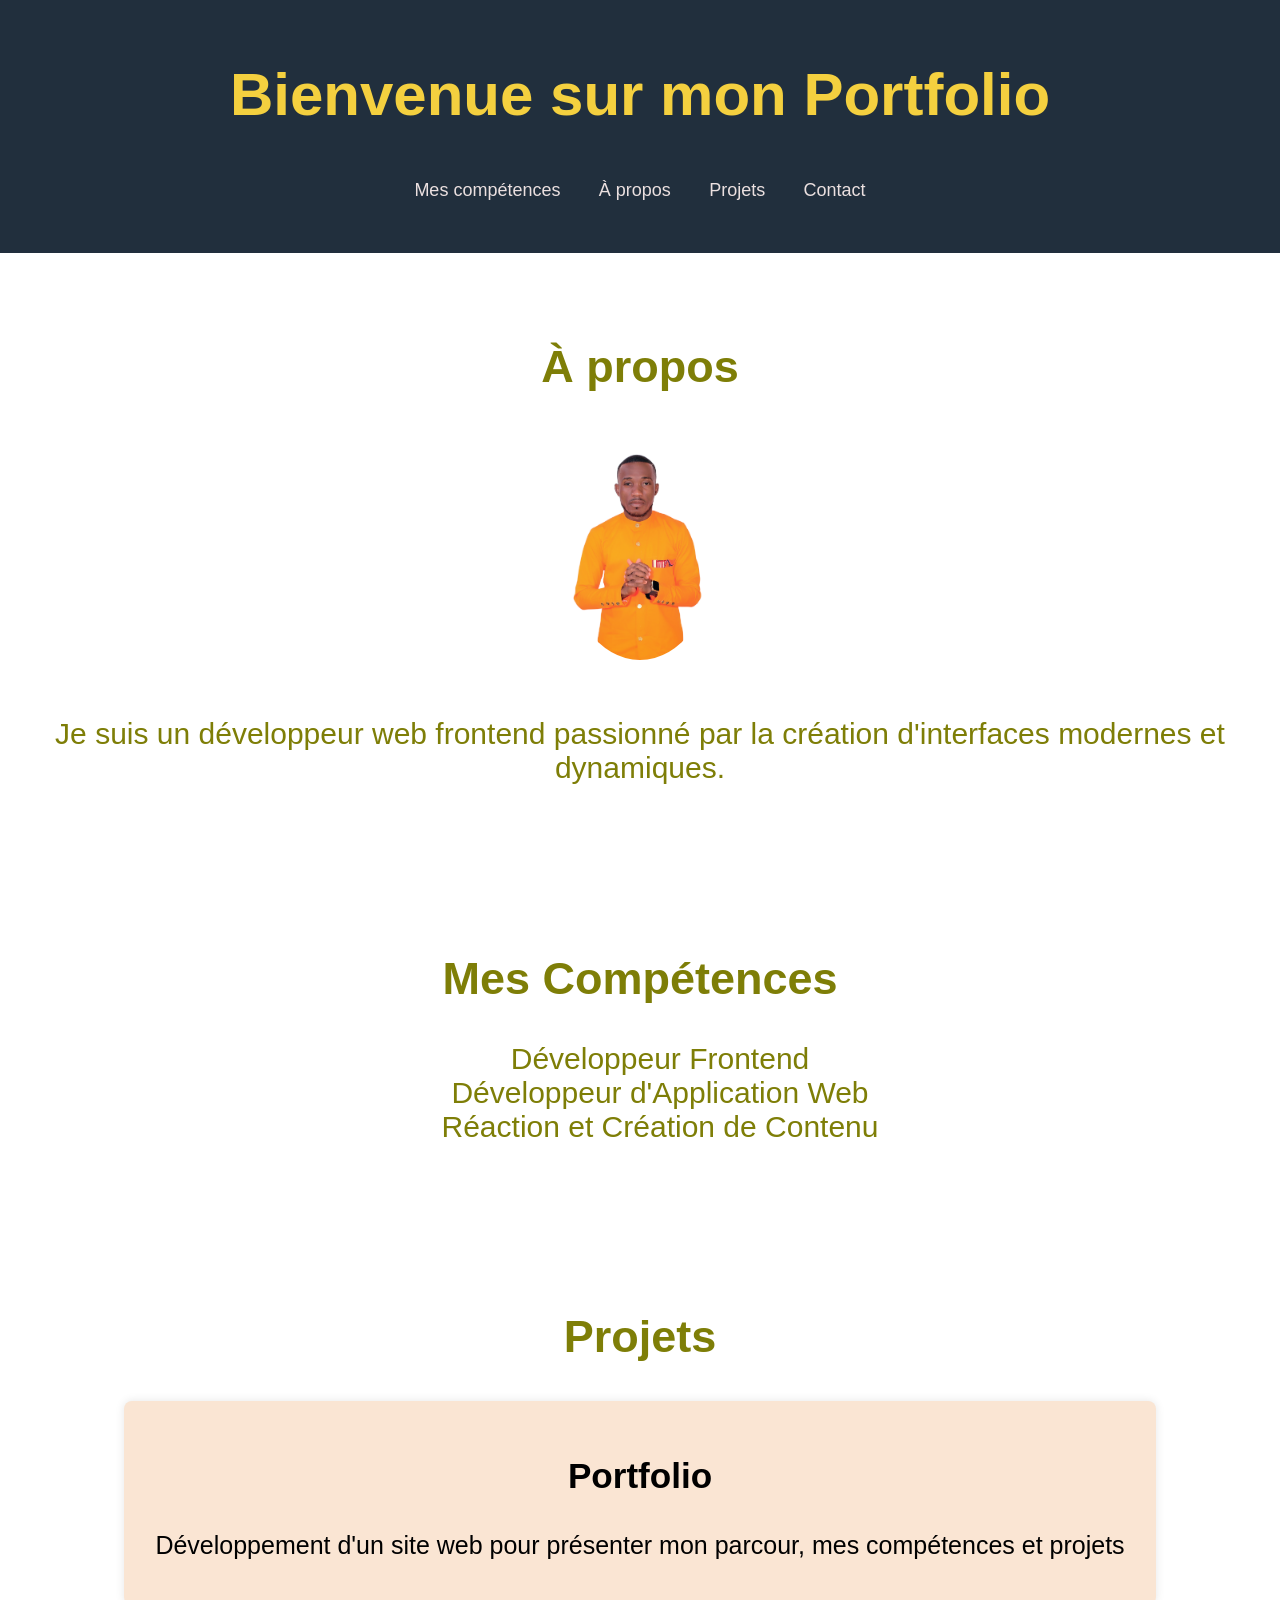
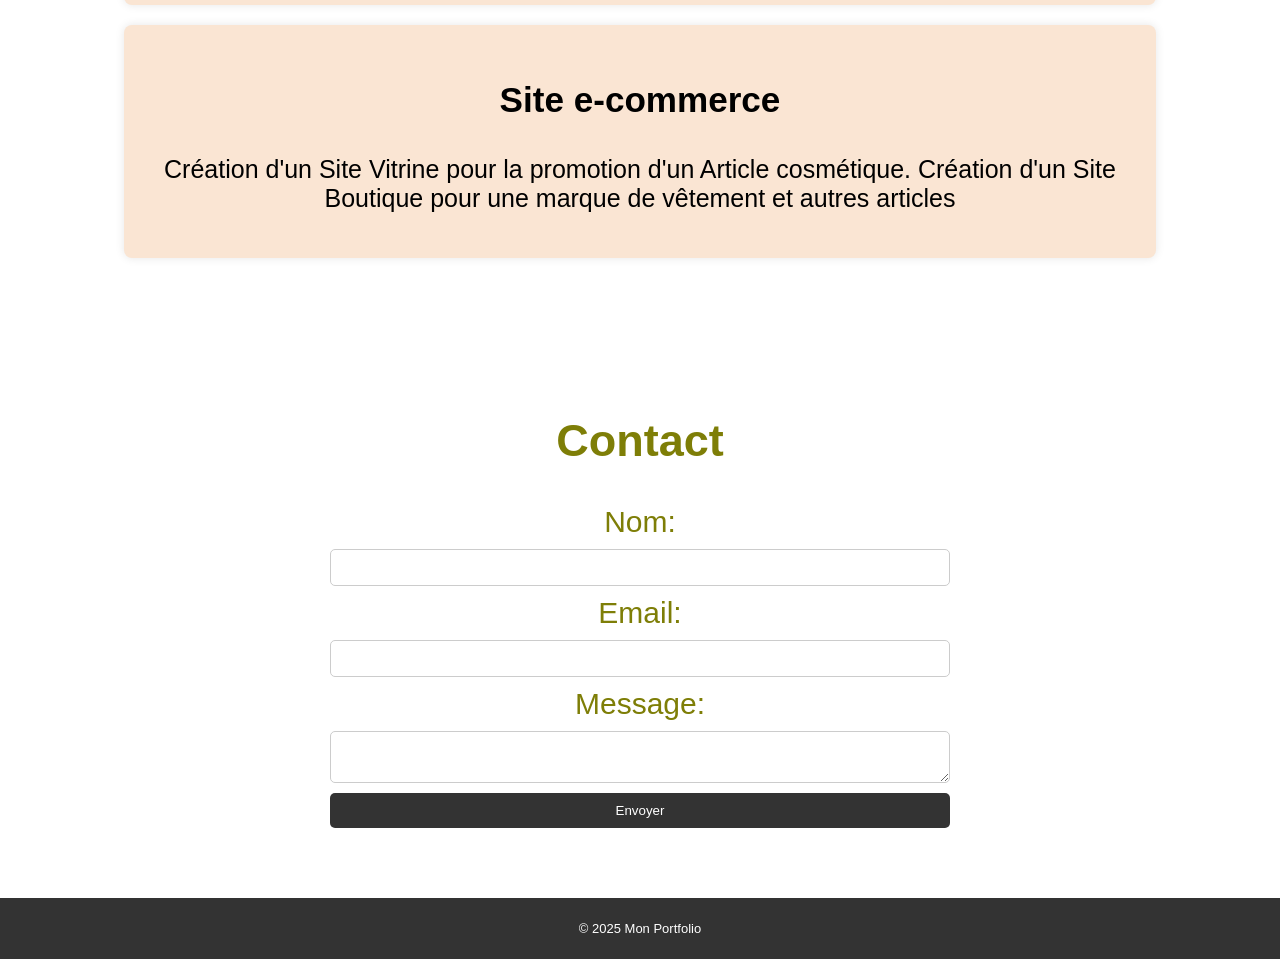
==== index.html @ a32030bb "mon code portfolio" ====
<!DOCTYPE html>
<html lang="fr">
<head>
    <meta charset="UTF-8">
    <meta name="viewport" content="width=device-width, initial-scale=1.0">
    <title>Portfolio - Développeur Frontend</title>
    <link rel="stylesheet" href="style.css">
</head>
<body>
    <header>
        <h1>Bienvenue sur mon Portfolio</h1>
        <nav>
            <ul>
                <li><a href="#work">Mes compétences</a></li>
                <li><a href="#about">À propos</a></li>
                <li><a href="#projects">Projets</a></li>
                <li><a href="#contact">Contact</a></li>
            </ul>
        </nav>
    </header>
    
    <section id="about">
        <h2>À propos</h2>
        <img src="IMG_6719.JPG" alt="Ma photo">
        <p>Je suis un développeur web frontend passionné par la création d'interfaces modernes et dynamiques.</p>
    </section> 
    <section id="work">
        <h2>Mes Compétences</h2>
        <ul>
            <li>Développeur Frontend</li>
            <li>Développeur d'Application Web</li>
            <li>Réaction et Création de Contenu</li>
        </ul>
    </section>
    
    <section id="projects">
        <h2>Projets</h2>
        <div class="project">
            <h3>Portfolio</h3>
            <p class="para">Développement d'un site web pour présenter mon parcour, mes compétences et projets</p>
        </div>
        <div class="project">
            <h3>Site e-commerce</h3>
            <p class="para">Création d'un Site Vitrine pour la promotion d'un Article cosmétique.
                Création d'un Site Boutique pour une marque de vêtement et autres articles
            </p>
        </div>
    </section>
    
    <section id="contact">
        <h2>Contact</h2>
        <form>
            <label for="name">Nom:</label>
            <input type="text" id="name" required>
            <label for="email">Email:</label>
            <input type="email" id="email" required>
            <label for="message">Message:</label>
            <textarea id="message" required></textarea>
            <button type="submit">Envoyer</button>
        </form>
    </section>
    
    <footer>
        <p>&copy; 2025 Mon Portfolio</p>
    </footer>
    <script src="script.js"></script>
</body>
</html>
---- style.css ----
body {
    font-family: Arial, sans-serif;
    margin: 0;
    padding: 0;
    background: white;
    color: hsl(0, 24%, 96%);
    text-align: center;
    font-size: 30px;
}

header {
    background: #212f3d; 
    color: #fff;
    padding: 20px 0;
}

nav ul {
    list-style: none;
    padding: 0;
}

nav ul li {
    display: inline;
    margin: 0 15px;
}
nav ul li a:hover {
    color: blueviolet;
    transition: 0.5s;
}

nav ul li a {
    color: rgb(235, 224, 224);
    text-decoration: none;
    font-size: 18px;
}
h1 {
    color: #f4d03f;
}

section {
    padding: 50px 20px;
    transition: transform 0.3s ease-in-out;
}

section:hover {
    transform: scale(1.02);
}
#work ul li {
    color: rgb(126, 126, 7);
    list-style: none;
}

#about img {
    width: 150px;
    border-radius: 50%;
    margin: 20px 0;
}
#about p,h2{
    color: rgb(126, 126, 7);
}

.project {
    background: #fae5d3;
    margin: 20px auto;
    padding: 20px;
    border-radius: 8px;
    box-shadow: 0px 0px 10px rgba(0, 0, 0, 0.1);
    width: 80%;
}
.project h3, .project p {
    color: black;
}
.para {
    font-size: 25px;
}

form {
    display: flex;
    flex-direction: column;
    width: 50%;
    margin: auto;
}
form label {
    color:  rgb(126, 126, 7);
}

input, textarea {
    margin: 10px 0;
    padding: 10px;
    border: 1px solid #ccc;
    border-radius: 5px;
}

button {
    background: #333;
    color: #fff;
    padding: 10px;
    border: none;
    border-radius: 5px;
    cursor: pointer;
    transition: background 0.3s;
}

button:hover {
    background: blue;
}

footer {
    background: #333333;
    color: #fff;
    padding: 10px;
    margin-top: 20px;
    font-size: small;
}

/* Responsive Design */
@media screen and (max-width: 1024px) {
    nav ul li {
        margin: 0 10px;
    }

    .project {
        width: 90%;
    }

    form {
        width: 70%;
    }
}

@media screen and (max-width: 768px) {
    nav ul {
        display: flex;
        flex-direction: column;
        align-items: center;
    }

    nav ul li {
        display: block;
        margin: 10px 0;
    }

    #about img {
        width: 120px;
    }

    .project {
        width: 95%;
    }

    form {
        width: 80%;
    }
}

@media screen and (max-width: 480px) {
    h1 {
        font-size: 22px;
    }

    nav ul li {
        margin: 5px 0;
    }

    #about img {
        width: 100px;
    }

    .project {
        width: 100%;
        padding: 15px;
    }

    form {
        width: 90%;
    }
}
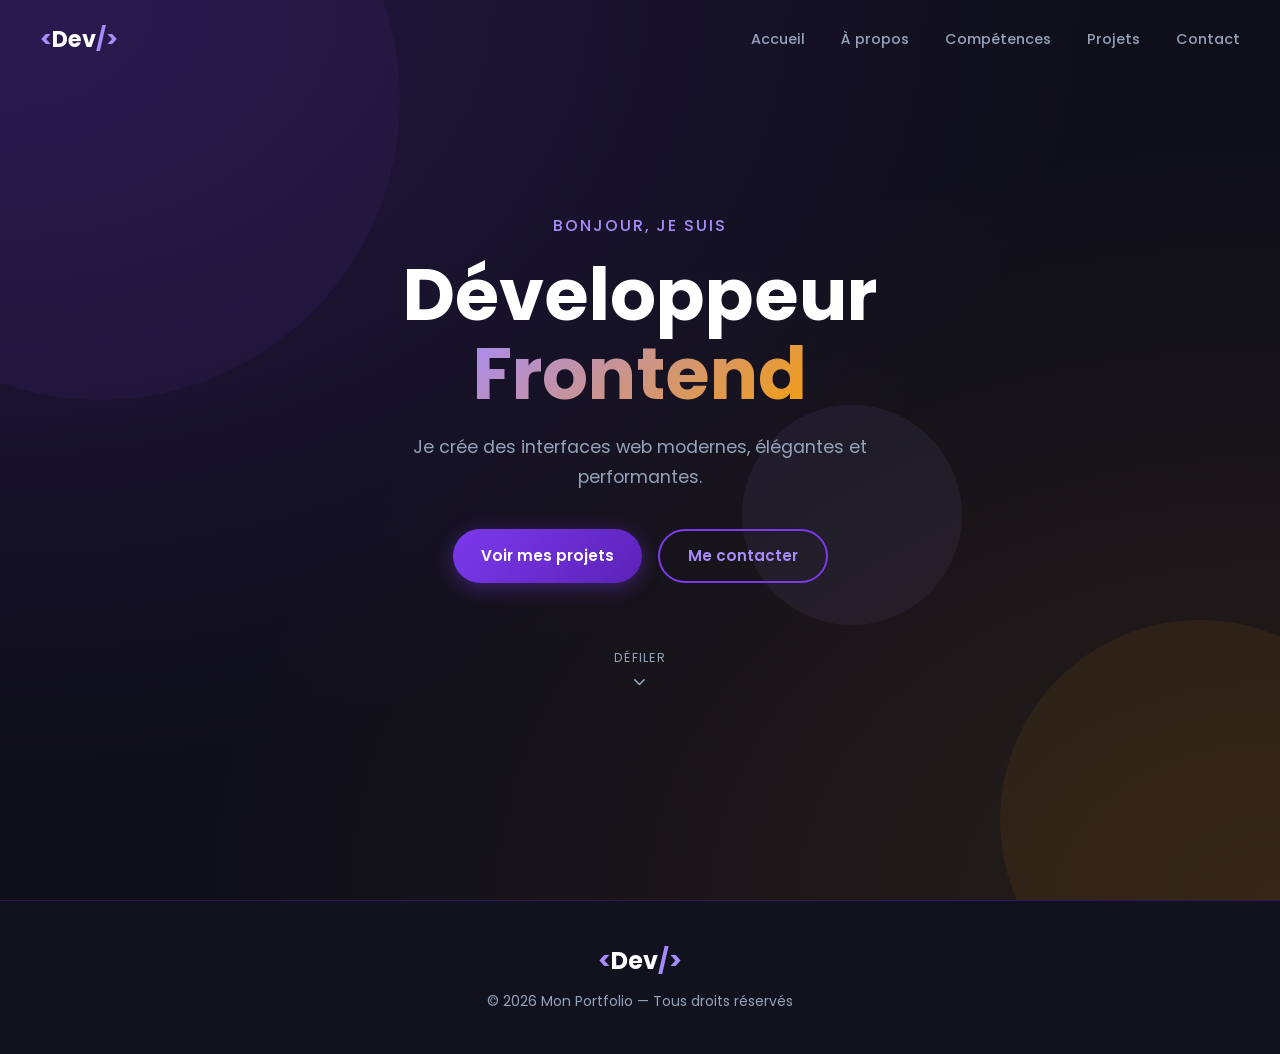
==== commit 6c90d3cc: "modernisation du portfolio" ====
--- a/index.html
+++ b/index.html
@@ -3,66 +3,62 @@
 <head>
     <meta charset="UTF-8">
     <meta name="viewport" content="width=device-width, initial-scale=1.0">
-    <title>Portfolio - Développeur Frontend</title>
+    <title>Portfolio - Développeur Web Fillstack</title>
+    <link rel="stylesheet" href="https://cdnjs.cloudflare.com/ajax/libs/font-awesome/6.5.0/css/all.min.css">
+    <link href="https://fonts.googleapis.com/css2?family=Poppins:wght@300;400;500;600;700&display=swap" rel="stylesheet">
     <link rel="stylesheet" href="style.css">
 </head>
 <body>
-    <header>
-        <h1>Bienvenue sur mon Portfolio</h1>
-        <nav>
-            <ul>
-                <li><a href="#work">Mes compétences</a></li>
-                <li><a href="#about">À propos</a></li>
-                <li><a href="#projects">Projets</a></li>
-                <li><a href="#contact">Contact</a></li>
-            </ul>
-        </nav>
-    </header>
-    
-    <section id="about">
-        <h2>À propos</h2>
-        <img src="IMG_6719.JPG" alt="Ma photo">
-        <p>Je suis un développeur web frontend passionné par la création d'interfaces modernes et dynamiques.</p>
-    </section> 
-    <section id="work">
-        <h2>Mes Compétences</h2>
-        <ul>
-            <li>Développeur Frontend</li>
-            <li>Développeur d'Application Web</li>
-            <li>Réaction et Création de Contenu</li>
+
+    <!-- Navbar -->
+    <nav class="navbar" id="navbar">
+        <div class="nav-brand">
+            <span class="brand-dot">&lt;</span>Dev<span class="brand-dot">/&gt;</span>
+        </div>
+        <button class="hamburger" id="hamburger" aria-label="Menu">
+            <span></span>
+            <span></span>
+            <span></span>
+        </button>
+        <ul class="nav-links" id="nav-links">
+            <li><a href="index.html" class="nav-link">Accueil</a></li>
+            <li><a href="about.html" class="nav-link">À propos</a></li>
+            <li><a href="skills.html" class="nav-link">Compétences</a></li>
+            <li><a href="projects.html" class="nav-link">Projets</a></li>
+            <li><a href="contact.html" class="nav-link">Contact</a></li>
         </ul>
-    </section>
-    
-    <section id="projects">
-        <h2>Projets</h2>
-        <div class="project">
-            <h3>Portfolio</h3>
-            <p class="para">Développement d'un site web pour présenter mon parcour, mes compétences et projets</p>
+    </nav>
+
+    <!-- Hero Section -->
+    <section id="hero" class="hero">
+        <div class="hero-content">
+            <p class="hero-greeting">Bonjour, je suis</p>
+            <h1 class="hero-name">Développeur <span class="highlight">Frontend</span></h1>
+            <p class="hero-subtitle">Je crée des interfaces web modernes, élégantes et performantes.</p>
+            <div class="hero-btns">
+                <a href="projects.html" class="btn btn-primary">Voir mes projets</a>
+                <a href="contact.html" class="btn btn-outline">Me contacter</a>
+            </div>
+            <div class="hero-scroll">
+                <span>Défiler</span>
+                <i class="fas fa-chevron-down"></i>
+            </div>
         </div>
-        <div class="project">
-            <h3>Site e-commerce</h3>
-            <p class="para">Création d'un Site Vitrine pour la promotion d'un Article cosmétique.
-                Création d'un Site Boutique pour une marque de vêtement et autres articles
-            </p>
+        <div class="hero-bg">
+            <div class="circle circle-1"></div>
+            <div class="circle circle-2"></div>
+            <div class="circle circle-3"></div>
         </div>
     </section>
-    
-    <section id="contact">
-        <h2>Contact</h2>
-        <form>
-            <label for="name">Nom:</label>
-            <input type="text" id="name" required>
-            <label for="email">Email:</label>
-            <input type="email" id="email" required>
-            <label for="message">Message:</label>
-            <textarea id="message" required></textarea>
-            <button type="submit">Envoyer</button>
-        </form>
-    </section>
-    
-    <footer>
-        <p>&copy; 2025 Mon Portfolio</p>
+
+    <!-- Footer -->
+    <footer class="footer">
+        <div class="container">
+            <p class="footer-brand"><span class="brand-dot">&lt;</span>Dev<span class="brand-dot">/&gt;</span></p>
+            <p>&copy; 2026 Mon Portfolio — Tous droits réservés</p>
+        </div>
     </footer>
+
     <script src="script.js"></script>
 </body>
 </html>
--- a/style.css
+++ b/style.css
@@ -1,177 +1,1017 @@
-body {
-    font-family: Arial, sans-serif;
+/* ========== Variables ========== */
+:root {
+    --primary: #7c3aed;
+    --primary-light: #a78bfa;
+    --primary-dark: #5b21b6;
+    --accent: #f59e0b;
+    --bg: #0f0f1a;
+    --bg-card: #1a1a2e;
+    --bg-dark: #12121f;
+    --text: #e2e8f0;
+    --text-muted: #94a3b8;
+    --border: rgba(124, 58, 237, 0.25);
+    --glass: rgba(255, 255, 255, 0.04);
+    --shadow: 0 25px 50px rgba(0, 0, 0, 0.4);
+    --radius: 16px;
+    --font: 'Poppins', sans-serif;
+    --transition: 0.3s cubic-bezier(0.4, 0, 0.2, 1);
+}
+
+/* ========== Reset & Base ========== */
+*, *::before, *::after {
+    box-sizing: border-box;
     margin: 0;
     padding: 0;
-    background: white;
-    color: hsl(0, 24%, 96%);
+}
+
+html {
+    scroll-behavior: smooth;
+    scroll-padding-top: 80px;
+}
+
+body {
+    font-family: var(--font);
+    background: var(--bg);
+    color: var(--text);
+    line-height: 1.7;
+    overflow-x: hidden;
+}
+
+a {
+    text-decoration: none;
+    color: inherit;
+}
+
+img {
+    max-width: 100%;
+}
+
+/* ========== Utility ========== */
+.container {
+    max-width: 1100px;
+    margin: 0 auto;
+    padding: 0 24px;
+}
+
+.section {
+    padding: 100px 0;
+}
+
+.section-dark {
+    background: var(--bg-dark);
+}
+
+.section-header {
     text-align: center;
-    font-size: 30px;
-}
-
-header {
-    background: #212f3d; 
-    color: #fff;
-    padding: 20px 0;
-}
-
-nav ul {
+    margin-bottom: 64px;
+}
+
+.section-tag {
+    display: inline-block;
+    background: rgba(124, 58, 237, 0.12);
+    color: var(--primary-light);
+    border: 1px solid var(--border);
+    padding: 6px 18px;
+    border-radius: 100px;
+    font-size: 0.8rem;
+    font-weight: 500;
+    letter-spacing: 0.08em;
+    text-transform: uppercase;
+    margin-bottom: 16px;
+}
+
+.section-title {
+    font-size: clamp(1.8rem, 4vw, 2.5rem);
+    font-weight: 700;
+    background: linear-gradient(135deg, #fff 0%, var(--primary-light) 100%);
+    -webkit-background-clip: text;
+    -webkit-text-fill-color: transparent;
+    background-clip: text;
+}
+
+/* ========== Buttons ========== */
+.btn {
+    display: inline-flex;
+    align-items: center;
+    gap: 8px;
+    padding: 12px 28px;
+    border-radius: 100px;
+    font-family: var(--font);
+    font-size: 0.95rem;
+    font-weight: 600;
+    cursor: pointer;
+    border: none;
+    transition: all var(--transition);
+    text-decoration: none;
+}
+
+.btn-primary {
+    background: linear-gradient(135deg, var(--primary) 0%, var(--primary-dark) 100%);
+    color: #fff;
+    box-shadow: 0 4px 20px rgba(124, 58, 237, 0.4);
+}
+
+.btn-primary:hover {
+    transform: translateY(-2px);
+    box-shadow: 0 8px 30px rgba(124, 58, 237, 0.6);
+}
+
+.btn-outline {
+    background: transparent;
+    color: var(--primary-light);
+    border: 2px solid var(--primary);
+}
+
+.btn-outline:hover {
+    background: var(--primary);
+    color: #fff;
+    transform: translateY(-2px);
+}
+
+.btn-full {
+    width: 100%;
+    justify-content: center;
+}
+
+/* ========== Navbar ========== */
+.navbar {
+    position: fixed;
+    top: 0;
+    left: 0;
+    right: 0;
+    z-index: 1000;
+    display: flex;
+    align-items: center;
+    justify-content: space-between;
+    padding: 20px 40px;
+    transition: all var(--transition);
+}
+
+.navbar.scrolled {
+    background: rgba(15, 15, 26, 0.95);
+    backdrop-filter: blur(20px);
+    -webkit-backdrop-filter: blur(20px);
+    border-bottom: 1px solid var(--border);
+    padding: 14px 40px;
+    box-shadow: 0 4px 30px rgba(0, 0, 0, 0.3);
+}
+
+.nav-brand {
+    font-size: 1.4rem;
+    font-weight: 700;
+    color: #fff;
+}
+
+.brand-dot {
+    color: var(--primary-light);
+}
+
+.nav-links {
+    display: flex;
     list-style: none;
-    padding: 0;
-}
-
-nav ul li {
-    display: inline;
-    margin: 0 15px;
-}
-nav ul li a:hover {
-    color: blueviolet;
-    transition: 0.5s;
-}
-
-nav ul li a {
-    color: rgb(235, 224, 224);
-    text-decoration: none;
-    font-size: 18px;
-}
-h1 {
-    color: #f4d03f;
-}
-
-section {
-    padding: 50px 20px;
-    transition: transform 0.3s ease-in-out;
-}
-
-section:hover {
-    transform: scale(1.02);
-}
-#work ul li {
-    color: rgb(126, 126, 7);
-    list-style: none;
-}
-
-#about img {
-    width: 150px;
+    gap: 36px;
+}
+
+.nav-link {
+    color: var(--text-muted);
+    font-size: 0.9rem;
+    font-weight: 500;
+    position: relative;
+    transition: color var(--transition);
+}
+
+.nav-link::after {
+    content: '';
+    position: absolute;
+    bottom: -4px;
+    left: 0;
+    width: 0;
+    height: 2px;
+    background: var(--primary-light);
+    border-radius: 2px;
+    transition: width var(--transition);
+}
+
+.nav-link:hover,
+.nav-link.active {
+    color: var(--primary-light);
+}
+
+.nav-link:hover::after,
+.nav-link.active::after {
+    width: 100%;
+}
+
+.hamburger {
+    display: none;
+    flex-direction: column;
+    gap: 5px;
+    background: none;
+    border: none;
+    cursor: pointer;
+    padding: 4px;
+    z-index: 1100;
+}
+
+.hamburger span {
+    display: block;
+    width: 26px;
+    height: 2px;
+    background: var(--text);
+    border-radius: 2px;
+    transition: all var(--transition);
+}
+
+.hamburger.open span:nth-child(1) { transform: translateY(7px) rotate(45deg); }
+.hamburger.open span:nth-child(2) { opacity: 0; }
+.hamburger.open span:nth-child(3) { transform: translateY(-7px) rotate(-45deg); }
+
+/* ========== Hero ========== */
+.hero {
+    min-height: 100vh;
+    display: flex;
+    align-items: center;
+    justify-content: center;
+    position: relative;
+    overflow: hidden;
+    background:
+        radial-gradient(ellipse at top left, rgba(124, 58, 237, 0.2) 0%, transparent 60%),
+        radial-gradient(ellipse at bottom right, rgba(245, 158, 11, 0.1) 0%, transparent 60%),
+        var(--bg);
+}
+
+.hero-content {
+    text-align: center;
+    position: relative;
+    z-index: 2;
+    max-width: 750px;
+    padding: 0 24px;
+}
+
+.hero-greeting {
+    color: var(--primary-light);
+    font-size: 1rem;
+    font-weight: 500;
+    letter-spacing: 0.12em;
+    text-transform: uppercase;
+    margin-bottom: 16px;
+    animation: fadeInDown 0.6s ease both;
+}
+
+.hero-name {
+    font-size: clamp(2.5rem, 7vw, 4.5rem);
+    font-weight: 700;
+    line-height: 1.1;
+    color: #fff;
+    margin-bottom: 20px;
+    animation: fadeInDown 0.6s 0.1s ease both;
+}
+
+.highlight {
+    background: linear-gradient(135deg, var(--primary-light) 0%, var(--accent) 100%);
+    -webkit-background-clip: text;
+    -webkit-text-fill-color: transparent;
+    background-clip: text;
+}
+
+.hero-subtitle {
+    color: var(--text-muted);
+    font-size: 1.1rem;
+    max-width: 500px;
+    margin: 0 auto 36px;
+    animation: fadeInDown 0.6s 0.2s ease both;
+}
+
+.hero-btns {
+    display: flex;
+    gap: 16px;
+    justify-content: center;
+    flex-wrap: wrap;
+    animation: fadeInDown 0.6s 0.3s ease both;
+}
+
+.hero-scroll {
+    margin-top: 64px;
+    display: flex;
+    flex-direction: column;
+    align-items: center;
+    gap: 8px;
+    color: var(--text-muted);
+    font-size: 0.78rem;
+    letter-spacing: 0.1em;
+    text-transform: uppercase;
+    animation: fadeInDown 0.6s 0.5s ease both;
+}
+
+.hero-scroll i {
+    animation: bounce 2s ease-in-out infinite;
+}
+
+/* Animated circles */
+.hero-bg {
+    position: absolute;
+    inset: 0;
+    pointer-events: none;
+}
+
+.circle {
+    position: absolute;
     border-radius: 50%;
-    margin: 20px 0;
-}
-#about p,h2{
-    color: rgb(126, 126, 7);
-}
-
-.project {
-    background: #fae5d3;
-    margin: 20px auto;
-    padding: 20px;
-    border-radius: 8px;
-    box-shadow: 0px 0px 10px rgba(0, 0, 0, 0.1);
-    width: 80%;
-}
-.project h3, .project p {
-    color: black;
-}
-.para {
-    font-size: 25px;
-}
-
-form {
+    opacity: 0.07;
+    animation: float 10s ease-in-out infinite;
+}
+
+.circle-1 {
+    width: 600px;
+    height: 600px;
+    background: var(--primary);
+    top: -200px;
+    left: -200px;
+    animation-delay: 0s;
+}
+
+.circle-2 {
+    width: 400px;
+    height: 400px;
+    background: var(--accent);
+    bottom: -120px;
+    right: -120px;
+    animation-delay: -4s;
+}
+
+.circle-3 {
+    width: 220px;
+    height: 220px;
+    background: var(--primary-light);
+    top: 45%;
+    left: 58%;
+    animation-delay: -7s;
+}
+
+/* ========== About ========== */
+.about-content {
+    display: grid;
+    grid-template-columns: 1fr 1.5fr;
+    gap: 72px;
+    align-items: center;
+}
+
+.about-img-wrapper {
+    position: relative;
+    display: flex;
+    justify-content: center;
+}
+
+.about-img {
+    width: 280px;
+    height: 280px;
+    object-fit: cover;
+    border-radius: 24px;
+    border: 3px solid var(--primary);
+    position: relative;
+    z-index: 2;
+}
+
+.about-img-decoration {
+    position: absolute;
+    width: 280px;
+    height: 280px;
+    border-radius: 24px;
+    border: 2px solid var(--primary-light);
+    top: 16px;
+    left: calc(50% - 140px + 16px);
+    opacity: 0.25;
+    z-index: 1;
+}
+
+.about-text h3 {
+    font-size: 1.5rem;
+    font-weight: 700;
+    color: #fff;
+    margin-bottom: 16px;
+}
+
+.about-text p {
+    color: var(--text-muted);
+    margin-bottom: 36px;
+    font-size: 1rem;
+}
+
+.about-stats {
+    display: flex;
+    gap: 36px;
+    margin-bottom: 36px;
+}
+
+.stat {
+    text-align: center;
+}
+
+.stat-number {
+    display: block;
+    font-size: 2rem;
+    font-weight: 700;
+    color: var(--primary-light);
+}
+
+.stat-label {
+    font-size: 0.75rem;
+    color: var(--text-muted);
+    text-transform: uppercase;
+    letter-spacing: 0.06em;
+}
+
+/* ========== Skills ========== */
+.skills-grid {
+    display: grid;
+    grid-template-columns: repeat(auto-fit, minmax(280px, 1fr));
+    gap: 24px;
+}
+
+.skill-card {
+    background: var(--glass);
+    border: 1px solid var(--border);
+    border-radius: var(--radius);
+    padding: 36px 28px;
+    transition: all var(--transition);
+    opacity: 0;
+    transform: translateY(30px);
+}
+
+.skill-card.visible {
+    opacity: 1;
+    transform: translateY(0);
+}
+
+.skill-card:hover {
+    border-color: var(--primary);
+    transform: translateY(-6px);
+    box-shadow: 0 20px 40px rgba(124, 58, 237, 0.2);
+}
+
+.skill-icon {
+    width: 56px;
+    height: 56px;
+    background: linear-gradient(135deg, var(--primary), var(--primary-dark));
+    border-radius: 14px;
+    display: flex;
+    align-items: center;
+    justify-content: center;
+    font-size: 1.4rem;
+    color: #fff;
+    margin-bottom: 20px;
+}
+
+.skill-card h3 {
+    font-size: 1.05rem;
+    font-weight: 600;
+    color: #fff;
+    margin-bottom: 10px;
+}
+
+.skill-card p {
+    color: var(--text-muted);
+    font-size: 0.9rem;
+    margin-bottom: 20px;
+}
+
+.skill-tags {
+    display: flex;
+    flex-wrap: wrap;
+    gap: 8px;
+}
+
+.skill-tags span {
+    background: rgba(124, 58, 237, 0.12);
+    color: var(--primary-light);
+    border: 1px solid var(--border);
+    padding: 4px 12px;
+    border-radius: 100px;
+    font-size: 0.75rem;
+    font-weight: 500;
+}
+
+/* ========== Projects ========== */
+.projects-grid {
+    display: grid;
+    grid-template-columns: repeat(auto-fit, minmax(300px, 1fr));
+    gap: 28px;
+}
+
+.project-card {
+    background: var(--bg-card);
+    border: 1px solid var(--border);
+    border-radius: var(--radius);
+    overflow: hidden;
     display: flex;
     flex-direction: column;
-    width: 50%;
-    margin: auto;
-}
-form label {
-    color:  rgb(126, 126, 7);
-}
-
-input, textarea {
-    margin: 10px 0;
-    padding: 10px;
-    border: 1px solid #ccc;
-    border-radius: 5px;
-}
-
-button {
-    background: #333;
-    color: #fff;
-    padding: 10px;
-    border: none;
-    border-radius: 5px;
-    cursor: pointer;
-    transition: background 0.3s;
-}
-
-button:hover {
-    background: blue;
-}
-
-footer {
-    background: #333333;
-    color: #fff;
-    padding: 10px;
-    margin-top: 20px;
-    font-size: small;
-}
-
-/* Responsive Design */
-@media screen and (max-width: 1024px) {
-    nav ul li {
-        margin: 0 10px;
-    }
-
-    .project {
-        width: 90%;
-    }
-
-    form {
-        width: 70%;
-    }
-}
-
-@media screen and (max-width: 768px) {
-    nav ul {
+    transition: all var(--transition);
+    opacity: 0;
+    transform: translateY(30px);
+}
+
+.project-card.visible {
+    opacity: 1;
+    transform: translateY(0);
+}
+
+.project-card:hover {
+    border-color: var(--primary);
+    transform: translateY(-6px);
+    box-shadow: var(--shadow);
+}
+
+.project-icon {
+    background: linear-gradient(135deg, rgba(124, 58, 237, 0.25), rgba(91, 33, 182, 0.15));
+    padding: 40px;
+    text-align: center;
+    font-size: 3rem;
+    color: var(--primary-light);
+}
+
+.project-body {
+    padding: 24px;
+    flex: 1;
+}
+
+.project-body h3 {
+    font-size: 1.15rem;
+    font-weight: 700;
+    color: #fff;
+    margin-bottom: 10px;
+}
+
+.project-body p {
+    color: var(--text-muted);
+    font-size: 0.9rem;
+    margin-bottom: 16px;
+}
+
+.project-tags {
+    display: flex;
+    flex-wrap: wrap;
+    gap: 8px;
+}
+
+.project-tags span {
+    background: rgba(124, 58, 237, 0.1);
+    color: var(--primary-light);
+    border: 1px solid var(--border);
+    padding: 3px 10px;
+    border-radius: 100px;
+    font-size: 0.73rem;
+    font-weight: 500;
+}
+
+.project-footer {
+    display: flex;
+    gap: 20px;
+    padding: 18px 24px;
+    border-top: 1px solid var(--border);
+}
+
+.project-link {
+    display: flex;
+    align-items: center;
+    gap: 6px;
+    color: var(--text-muted);
+    font-size: 0.85rem;
+    font-weight: 500;
+    transition: color var(--transition);
+}
+
+.project-link:hover {
+    color: var(--primary-light);
+}
+
+/* ========== Contact ========== */
+.contact-content {
+    display: grid;
+    grid-template-columns: 1fr 2fr;
+    gap: 64px;
+    align-items: start;
+}
+
+.contact-info {
+    display: flex;
+    flex-direction: column;
+    gap: 24px;
+}
+
+.contact-item {
+    display: flex;
+    align-items: center;
+    gap: 14px;
+    color: var(--text-muted);
+    font-size: 0.95rem;
+}
+
+.contact-item i {
+    color: var(--primary-light);
+    font-size: 1.1rem;
+    width: 20px;
+}
+
+.social-links {
+    display: flex;
+    gap: 12px;
+    margin-top: 8px;
+}
+
+.social-link {
+    width: 44px;
+    height: 44px;
+    background: var(--glass);
+    border: 1px solid var(--border);
+    border-radius: 12px;
+    display: flex;
+    align-items: center;
+    justify-content: center;
+    color: var(--text-muted);
+    font-size: 1.1rem;
+    transition: all var(--transition);
+}
+
+.social-link:hover {
+    background: var(--primary);
+    border-color: var(--primary);
+    color: #fff;
+    transform: translateY(-3px);
+}
+
+/* ========== Contact Form ========== */
+.contact-form {
+    display: flex;
+    flex-direction: column;
+    gap: 20px;
+}
+
+.form-group {
+    position: relative;
+}
+
+.form-group input,
+.form-group textarea {
+    width: 100%;
+    padding: 16px 20px;
+    background: var(--glass);
+    border: 1px solid var(--border);
+    border-radius: 12px;
+    color: var(--text);
+    font-family: var(--font);
+    font-size: 0.95rem;
+    outline: none;
+    transition: border-color var(--transition), box-shadow var(--transition);
+    resize: none;
+}
+
+.form-group input::placeholder,
+.form-group textarea::placeholder {
+    color: var(--text-muted);
+}
+
+.form-group input:focus,
+.form-group textarea:focus {
+    border-color: var(--primary);
+    box-shadow: 0 0 0 3px rgba(124, 58, 237, 0.15);
+}
+
+.form-group label {
+    position: absolute;
+    left: 16px;
+    top: -10px;
+    background: var(--bg-dark);
+    padding: 0 6px;
+    font-size: 0.72rem;
+    font-weight: 600;
+    color: var(--primary-light);
+    letter-spacing: 0.07em;
+    text-transform: uppercase;
+}
+
+/* ========== Footer ========== */
+.footer {
+    background: var(--bg-dark);
+    border-top: 1px solid var(--border);
+    padding: 40px 0;
+    text-align: center;
+    color: var(--text-muted);
+    font-size: 0.875rem;
+}
+
+.footer-brand {
+    font-size: 1.5rem;
+    font-weight: 700;
+    color: #fff;
+    margin-bottom: 8px;
+}
+
+/* ========== Page Hero (sub-pages) ========== */
+.page-hero {
+    min-height: 42vh;
+    display: flex;
+    align-items: center;
+    justify-content: center;
+    text-align: center;
+    position: relative;
+    overflow: hidden;
+    padding-top: 100px;
+    background:
+        radial-gradient(ellipse at top left, rgba(124, 58, 237, 0.18) 0%, transparent 60%),
+        radial-gradient(ellipse at bottom right, rgba(245, 158, 11, 0.08) 0%, transparent 60%),
+        var(--bg);
+}
+
+.page-hero-content {
+    position: relative;
+    z-index: 2;
+    padding: 0 24px;
+}
+
+.page-hero-title {
+    font-size: clamp(2rem, 5vw, 3.5rem);
+    font-weight: 700;
+    color: #fff;
+    margin: 16px 0 12px;
+    line-height: 1.15;
+}
+
+.page-hero-sub {
+    color: var(--text-muted);
+    font-size: 1rem;
+    max-width: 500px;
+    margin: 0 auto;
+}
+
+/* ========== Timeline ========== */
+.timeline {
+    display: flex;
+    flex-direction: column;
+    gap: 0;
+    max-width: 700px;
+    margin: 0 auto;
+    position: relative;
+}
+
+.timeline::before {
+    content: '';
+    position: absolute;
+    left: 27px;
+    top: 0;
+    bottom: 0;
+    width: 2px;
+    background: linear-gradient(to bottom, var(--primary), transparent);
+}
+
+.timeline-item {
+    display: flex;
+    gap: 28px;
+    padding-bottom: 48px;
+    position: relative;
+}
+
+.timeline-item:last-child {
+    padding-bottom: 0;
+}
+
+.timeline-dot {
+    flex-shrink: 0;
+    width: 56px;
+    height: 56px;
+    border-radius: 50%;
+    background: linear-gradient(135deg, var(--primary), var(--primary-dark));
+    display: flex;
+    align-items: center;
+    justify-content: center;
+    color: #fff;
+    font-size: 1.1rem;
+    position: relative;
+    z-index: 2;
+    box-shadow: 0 0 0 6px rgba(124, 58, 237, 0.1);
+}
+
+.timeline-content {
+    padding-top: 12px;
+}
+
+.timeline-date {
+    display: inline-block;
+    background: rgba(124, 58, 237, 0.12);
+    color: var(--primary-light);
+    border: 1px solid var(--border);
+    padding: 3px 12px;
+    border-radius: 100px;
+    font-size: 0.75rem;
+    font-weight: 500;
+    margin-bottom: 10px;
+}
+
+.timeline-content h3 {
+    color: #fff;
+    font-size: 1.05rem;
+    font-weight: 600;
+    margin-bottom: 6px;
+}
+
+.timeline-content p {
+    color: var(--text-muted);
+    font-size: 0.9rem;
+}
+
+/* ========== Progress Bars ========== */
+.progress-list {
+    max-width: 700px;
+    margin: 0 auto;
+    display: flex;
+    flex-direction: column;
+    gap: 28px;
+}
+
+.progress-header {
+    display: flex;
+    justify-content: space-between;
+    align-items: center;
+    margin-bottom: 10px;
+}
+
+.progress-label {
+    color: var(--text);
+    font-weight: 500;
+    font-size: 0.95rem;
+    display: flex;
+    align-items: center;
+    gap: 10px;
+}
+
+.progress-label i {
+    color: var(--primary-light);
+    font-size: 1.1rem;
+    width: 20px;
+}
+
+.progress-pct {
+    color: var(--primary-light);
+    font-weight: 600;
+    font-size: 0.9rem;
+}
+
+.progress-bar {
+    height: 8px;
+    background: rgba(255, 255, 255, 0.07);
+    border-radius: 100px;
+    overflow: hidden;
+}
+
+.progress-fill {
+    height: 100%;
+    width: 0;
+    background: linear-gradient(90deg, var(--primary), var(--primary-light));
+    border-radius: 100px;
+    transition: width 1.2s cubic-bezier(0.4, 0, 0.2, 1);
+}
+
+.progress-fill.animated {
+    width: var(--pct);
+}
+
+/* ========== CTA Block ========== */
+.cta-block {
+    text-align: center;
+    max-width: 540px;
+    margin: 0 auto;
+}
+
+.cta-block h2 {
+    font-size: clamp(1.5rem, 3vw, 2rem);
+    font-weight: 700;
+    color: #fff;
+    margin-bottom: 12px;
+}
+
+.cta-block p {
+    color: var(--text-muted);
+    margin-bottom: 28px;
+}
+
+/* ========== Animations ========== */
+@keyframes fadeInDown {
+    from { opacity: 0; transform: translateY(-20px); }
+    to   { opacity: 1; transform: translateY(0); }
+}
+
+@keyframes float {
+    0%, 100% { transform: translateY(0) scale(1); }
+    50%       { transform: translateY(-30px) scale(1.05); }
+}
+
+@keyframes bounce {
+    0%, 100% { transform: translateY(0); }
+    50%       { transform: translateY(8px); }
+}
+
+/* Scroll reveal */
+.reveal {
+    opacity: 0;
+    transform: translateY(30px);
+    transition: opacity 0.7s cubic-bezier(0.4, 0, 0.2, 1),
+                transform 0.7s cubic-bezier(0.4, 0, 0.2, 1);
+}
+
+.reveal.visible {
+    opacity: 1;
+    transform: translateY(0);
+}
+
+/* ========== Responsive ========== */
+@media (max-width: 900px) {
+    .about-content {
+        grid-template-columns: 1fr;
+        text-align: center;
+        gap: 40px;
+    }
+
+    .about-stats {
+        justify-content: center;
+    }
+
+    .about-img-decoration {
+        left: calc(50% - 140px + 16px);
+    }
+
+    .contact-content {
+        grid-template-columns: 1fr;
+        gap: 40px;
+    }
+
+    .contact-info {
+        flex-direction: row;
+        flex-wrap: wrap;
+        justify-content: center;
+    }
+
+    .social-links {
+        justify-content: center;
+        width: 100%;
+        margin-top: 0;
+    }
+
+    .navbar {
+        padding: 16px 24px;
+    }
+
+    .navbar.scrolled {
+        padding: 12px 24px;
+    }
+
+    .hamburger {
         display: flex;
+    }
+
+    .nav-links {
+        position: fixed;
+        top: 0;
+        right: 0;
+        bottom: 0;
+        width: 280px;
+        flex-direction: column;
+        background: rgba(18, 18, 31, 0.98);
+        backdrop-filter: blur(20px);
+        -webkit-backdrop-filter: blur(20px);
+        padding: 100px 40px 40px;
+        gap: 28px;
+        transform: translateX(100%);
+        transition: transform var(--transition);
+        border-left: 1px solid var(--border);
+    }
+
+    .nav-links.open {
+        transform: translateX(0);
+    }
+}
+
+@media (max-width: 480px) {
+    .section {
+        padding: 70px 0;
+    }
+
+    .hero-btns {
         flex-direction: column;
         align-items: center;
     }
 
-    nav ul li {
-        display: block;
-        margin: 10px 0;
-    }
-
-    #about img {
-        width: 120px;
-    }
-
-    .project {
-        width: 95%;
-    }
-
-    form {
-        width: 80%;
-    }
-}
-
-@media screen and (max-width: 480px) {
-    h1 {
-        font-size: 22px;
-    }
-
-    nav ul li {
-        margin: 5px 0;
-    }
-
-    #about img {
-        width: 100px;
-    }
-
-    .project {
-        width: 100%;
-        padding: 15px;
-    }
-
-    form {
-        width: 90%;
-    }
-}
+    .about-img {
+        width: 220px;
+        height: 220px;
+    }
+
+    .about-img-decoration {
+        width: 220px;
+        height: 220px;
+        left: calc(50% - 110px + 16px);
+    }
+
+    .about-stats {
+        gap: 20px;
+    }
+}
+
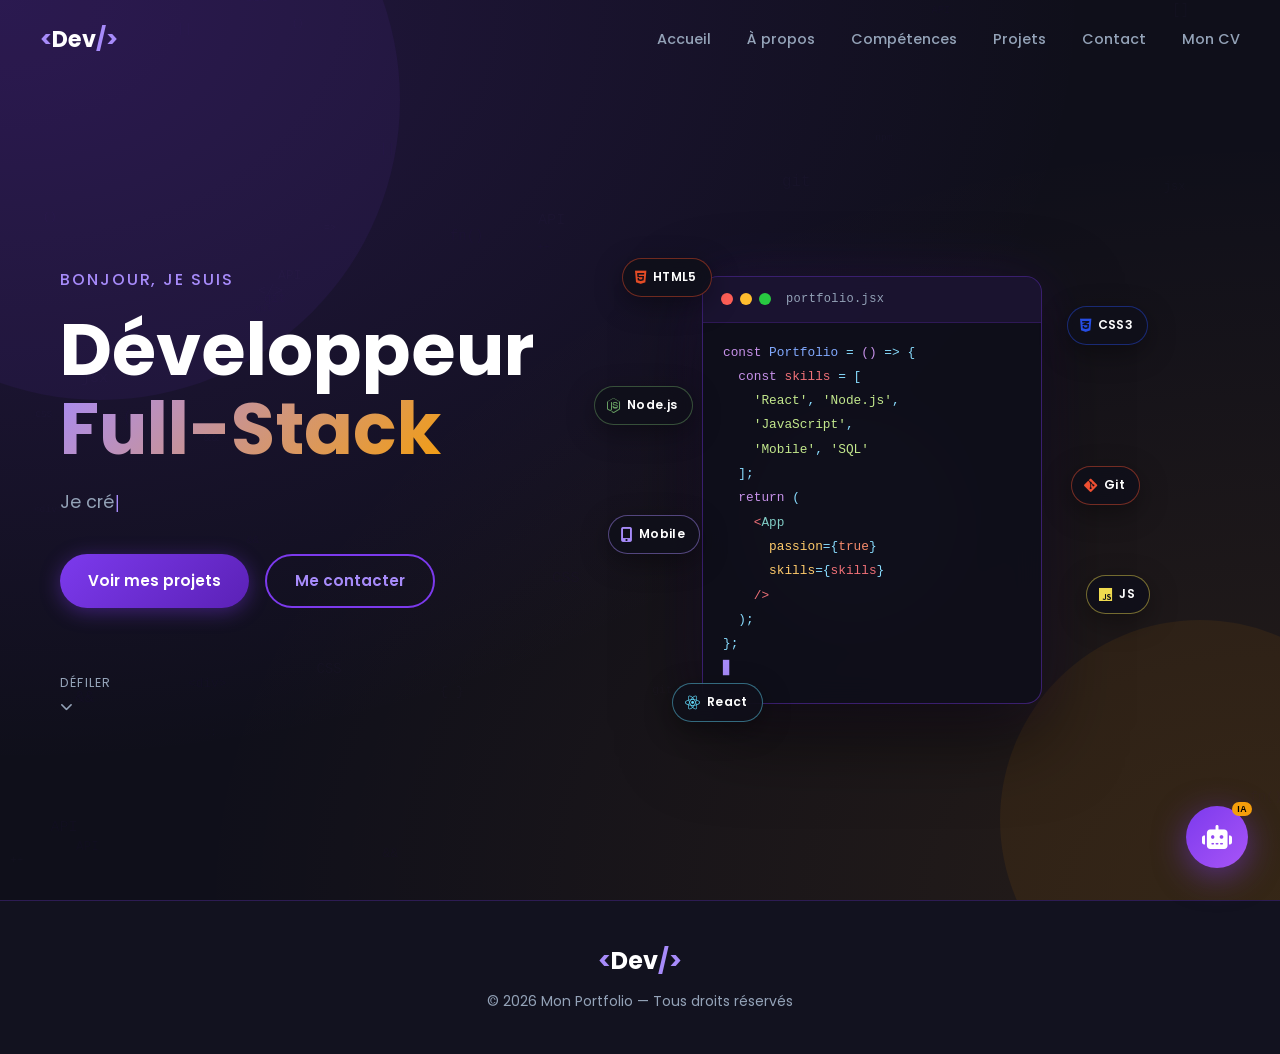
==== commit c7085ec7: "ajout d'annimations" ====
--- a/index.html
+++ b/index.html
@@ -3,7 +3,7 @@
 <head>
     <meta charset="UTF-8">
     <meta name="viewport" content="width=device-width, initial-scale=1.0">
-    <title>Portfolio - Développeur Web Fillstack</title>
+    <title>Portfolio - Développeur Web Fullstack</title>
     <link rel="stylesheet" href="https://cdnjs.cloudflare.com/ajax/libs/font-awesome/6.5.0/css/all.min.css">
     <link href="https://fonts.googleapis.com/css2?family=Poppins:wght@300;400;500;600;700&display=swap" rel="stylesheet">
     <link rel="stylesheet" href="style.css">
@@ -26,24 +26,70 @@
             <li><a href="skills.html" class="nav-link">Compétences</a></li>
             <li><a href="projects.html" class="nav-link">Projets</a></li>
             <li><a href="contact.html" class="nav-link">Contact</a></li>
+            <li><a href="cv.html" class="nav-link">Mon CV</a></li>
         </ul>
     </nav>
 
     <!-- Hero Section -->
     <section id="hero" class="hero">
-        <div class="hero-content">
-            <p class="hero-greeting">Bonjour, je suis</p>
-            <h1 class="hero-name">Développeur <span class="highlight">Frontend</span></h1>
-            <p class="hero-subtitle">Je crée des interfaces web modernes, élégantes et performantes.</p>
-            <div class="hero-btns">
-                <a href="projects.html" class="btn btn-primary">Voir mes projets</a>
-                <a href="contact.html" class="btn btn-outline">Me contacter</a>
+        <canvas id="hero-canvas" class="hero-canvas"></canvas>
+
+        <div class="hero-inner">
+            <!-- Left: text content -->
+            <div class="hero-content">
+                <p class="hero-greeting">Bonjour, je suis</p>
+                <h1 class="hero-name">Développeur <span class="highlight">Full-Stack</span></h1>
+                <p class="hero-subtitle">
+                    <span id="typewriter"></span><span class="typewriter-cursor">|</span>
+                </p>
+                <div class="hero-btns">
+                    <a href="projects.html" class="btn btn-primary">Voir mes projets</a>
+                    <a href="contact.html" class="btn btn-outline">Me contacter</a>
+                </div>
+                <div class="hero-scroll">
+                    <span>Défiler</span>
+                    <i class="fas fa-chevron-down"></i>
+                </div>
             </div>
-            <div class="hero-scroll">
-                <span>Défiler</span>
-                <i class="fas fa-chevron-down"></i>
+
+            <!-- Right: animated code window + floating tech badges -->
+            <div class="hero-visual">
+                <div class="code-window">
+                    <div class="code-window-bar">
+                        <span class="cw-dot cw-red"></span>
+                        <span class="cw-dot cw-yellow"></span>
+                        <span class="cw-dot cw-green"></span>
+                        <span class="cw-filename">portfolio.jsx</span>
+                    </div>
+                    <div class="code-window-body">
+                        <div class="code-line" style="--d:0.3s"><span class="ct-kw">const</span> <span class="ct-fn">Portfolio</span> <span class="ct-op">=</span> <span class="ct-kw">()</span> <span class="ct-op">=&gt;</span> <span class="ct-br">{</span></div>
+                        <div class="code-line" style="--d:0.6s">&nbsp;&nbsp;<span class="ct-kw">const</span> <span class="ct-var">skills</span> <span class="ct-op">=</span> <span class="ct-br">[</span></div>
+                        <div class="code-line" style="--d:0.9s">&nbsp;&nbsp;&nbsp;&nbsp;<span class="ct-str">'React'</span><span class="ct-op">,</span> <span class="ct-str">'Node.js'</span><span class="ct-op">,</span></div>
+                        <div class="code-line" style="--d:1.2s">&nbsp;&nbsp;&nbsp;&nbsp;<span class="ct-str">'JavaScript'</span><span class="ct-op">,</span></div>
+                        <div class="code-line" style="--d:1.5s">&nbsp;&nbsp;&nbsp;&nbsp;<span class="ct-str">'Mobile'</span><span class="ct-op">,</span> <span class="ct-str">'SQL'</span></div>
+                        <div class="code-line" style="--d:1.8s">&nbsp;&nbsp;<span class="ct-br">]</span><span class="ct-op">;</span></div>
+                        <div class="code-line" style="--d:2.1s">&nbsp;&nbsp;<span class="ct-kw">return</span> <span class="ct-br">(</span></div>
+                        <div class="code-line" style="--d:2.4s">&nbsp;&nbsp;&nbsp;&nbsp;<span class="ct-tag">&lt;<span class="ct-tagname">App</span></span></div>
+                        <div class="code-line" style="--d:2.7s">&nbsp;&nbsp;&nbsp;&nbsp;&nbsp;&nbsp;<span class="ct-attr">passion</span><span class="ct-op">=</span><span class="ct-br">{</span><span class="ct-bool">true</span><span class="ct-br">}</span></div>
+                        <div class="code-line" style="--d:3.0s">&nbsp;&nbsp;&nbsp;&nbsp;&nbsp;&nbsp;<span class="ct-attr">skills</span><span class="ct-op">=</span><span class="ct-br">{</span><span class="ct-var">skills</span><span class="ct-br">}</span></div>
+                        <div class="code-line" style="--d:3.3s">&nbsp;&nbsp;&nbsp;&nbsp;<span class="ct-tag">/&gt;</span></div>
+                        <div class="code-line" style="--d:3.6s">&nbsp;&nbsp;<span class="ct-br">)</span><span class="ct-op">;</span></div>
+                        <div class="code-line" style="--d:3.9s"><span class="ct-br">}</span><span class="ct-op">;</span></div>
+                        <div class="code-line" style="--d:4.2s"><span class="code-blink">▋</span></div>
+                    </div>
+                </div>
+
+                <!-- Floating tech badges -->
+                <div class="tech-badge tb-html"><i class="fab fa-html5"></i><span>HTML5</span></div>
+                <div class="tech-badge tb-css"><i class="fab fa-css3-alt"></i><span>CSS3</span></div>
+                <div class="tech-badge tb-js"><i class="fab fa-js"></i><span>JS</span></div>
+                <div class="tech-badge tb-react"><i class="fab fa-react"></i><span>React</span></div>
+                <div class="tech-badge tb-node"><i class="fab fa-node-js"></i><span>Node.js</span></div>
+                <div class="tech-badge tb-mobile"><i class="fas fa-mobile-alt"></i><span>Mobile</span></div>
+                <div class="tech-badge tb-git"><i class="fab fa-git-alt"></i><span>Git</span></div>
             </div>
         </div>
+
         <div class="hero-bg">
             <div class="circle circle-1"></div>
             <div class="circle circle-2"></div>
@@ -59,6 +105,33 @@
         </div>
     </footer>
 
+    <!-- AI Chat Widget -->
+    <button class="ai-chat-btn" id="ai-chat-btn" aria-label="Assistant IA">
+        <i class="fas fa-robot"></i>
+        <span class="ai-badge">IA</span>
+    </button>
+    <div class="ai-chat-panel" id="ai-chat-panel">
+        <div class="ai-chat-header">
+            <div class="ai-avatar"><i class="fas fa-robot"></i></div>
+            <div class="ai-info">
+                <h4>Assistant IA</h4>
+                <span>En ligne</span>
+            </div>
+            <button class="ai-close-btn" id="ai-close-btn"><i class="fas fa-times"></i></button>
+        </div>
+        <div class="ai-chat-messages" id="ai-chat-messages"></div>
+        <div class="ai-suggestions">
+            <button class="ai-suggestion-btn">Compétences</button>
+            <button class="ai-suggestion-btn">Projets</button>
+            <button class="ai-suggestion-btn">Me contacter</button>
+            <button class="ai-suggestion-btn">Voir le CV</button>
+        </div>
+        <div class="ai-chat-input-area">
+            <input type="text" class="ai-chat-input" id="ai-chat-input" placeholder="Posez votre question...">
+            <button class="ai-send-btn" id="ai-send-btn"><i class="fas fa-paper-plane"></i></button>
+        </div>
+    </div>
+
     <script src="script.js"></script>
 </body>
 </html>
--- a/style.css
+++ b/style.css
@@ -348,6 +348,188 @@
     animation-delay: -7s;
 }
 
+/* ========== Hero Canvas (code particles) ========== */
+.hero-canvas {
+    position: absolute;
+    inset: 0;
+    width: 100%;
+    height: 100%;
+    pointer-events: none;
+    z-index: 0;
+}
+
+/* ========== Hero Two-Column Layout ========== */
+.hero-inner {
+    display: flex;
+    align-items: center;
+    gap: 72px;
+    width: 100%;
+    max-width: 1240px;
+    padding: 80px 40px 0;
+    position: relative;
+    z-index: 2;
+}
+
+.hero-inner .hero-content {
+    text-align: left;
+    flex: 1;
+    max-width: 520px;
+    padding: 0;
+}
+
+.hero-inner .hero-subtitle {
+    margin: 0 0 36px;
+    max-width: 460px;
+}
+
+.hero-inner .hero-btns {
+    justify-content: flex-start;
+}
+
+.hero-inner .hero-scroll {
+    align-items: flex-start;
+}
+
+/* ========== Hero Visual (right side) ========== */
+.hero-visual {
+    flex: 0 0 440px;
+    position: relative;
+    display: flex;
+    align-items: center;
+    justify-content: center;
+    animation: fadeInDown 0.8s 0.4s ease both;
+}
+
+/* ========== Code Window ========== */
+.code-window {
+    background: rgba(15, 15, 26, 0.93);
+    border: 1px solid rgba(124, 58, 237, 0.4);
+    border-radius: 16px;
+    overflow: hidden;
+    width: 340px;
+    box-shadow:
+        0 30px 80px rgba(0, 0, 0, 0.55),
+        0 0 60px rgba(124, 58, 237, 0.12);
+    backdrop-filter: blur(14px);
+    -webkit-backdrop-filter: blur(14px);
+    animation: codeWindowFloat 7s ease-in-out infinite;
+    position: relative;
+    z-index: 1;
+}
+
+.code-window-bar {
+    background: rgba(124, 58, 237, 0.1);
+    padding: 12px 18px;
+    display: flex;
+    align-items: center;
+    gap: 7px;
+    border-bottom: 1px solid rgba(124, 58, 237, 0.2);
+}
+
+.cw-dot {
+    width: 12px;
+    height: 12px;
+    border-radius: 50%;
+    display: inline-block;
+    flex-shrink: 0;
+}
+
+.cw-red    { background: #ff5f57; }
+.cw-yellow { background: #ffbd2e; }
+.cw-green  { background: #28ca41; }
+
+.cw-filename {
+    margin-left: 8px;
+    color: var(--text-muted);
+    font-size: 0.75rem;
+    font-family: 'Courier New', monospace;
+    letter-spacing: 0.03em;
+}
+
+.code-window-body {
+    padding: 18px 20px 22px;
+    font-family: 'Courier New', monospace;
+    font-size: 0.8rem;
+    line-height: 1.9;
+}
+
+.code-line {
+    opacity: 0;
+    transform: translateX(-6px);
+    animation: codeLine 0.35s ease forwards;
+    animation-delay: var(--d, 0s);
+}
+
+/* Syntax highlight colors */
+.ct-kw      { color: #c792ea; }
+.ct-fn      { color: #82aaff; }
+.ct-op      { color: #89ddff; }
+.ct-br      { color: #89ddff; }
+.ct-str     { color: #c3e88d; }
+.ct-var     { color: #f07178; }
+.ct-attr    { color: #ffcb6b; }
+.ct-bool    { color: #f78c6c; }
+.ct-tag     { color: #f07178; }
+.ct-tagname { color: #80cbc4; }
+
+.code-blink {
+    color: var(--primary-light);
+    animation: blink 1s step-end infinite;
+}
+
+/* ========== Floating Tech Badges ========== */
+.tech-badge {
+    position: absolute;
+    display: flex;
+    align-items: center;
+    gap: 7px;
+    background: rgba(15, 15, 26, 0.88);
+    border: 1px solid rgba(124, 58, 237, 0.35);
+    backdrop-filter: blur(14px);
+    -webkit-backdrop-filter: blur(14px);
+    border-radius: 40px;
+    padding: 8px 14px 8px 12px;
+    font-size: 0.76rem;
+    font-weight: 600;
+    color: #fff;
+    white-space: nowrap;
+    box-shadow: 0 8px 28px rgba(0, 0, 0, 0.35);
+    z-index: 2;
+}
+
+.tech-badge i    { font-size: 0.95rem; }
+.tech-badge span { letter-spacing: 0.03em; }
+
+.tb-html   { top: -18px; left: -30px;  animation: badgeFloat 3.8s 0s    ease-in-out infinite; border-color: rgba(228,77,38,0.45); }
+.tb-html i { color: #e34c26; }
+
+.tb-css    { top: 30px;  right: -56px; animation: badgeFloat 4.2s -1.1s ease-in-out infinite; border-color: rgba(38,77,228,0.45); }
+.tb-css i  { color: #264de4; }
+
+.tb-js     { bottom: 90px; right: -58px; animation: badgeFloat 3.6s -2.2s ease-in-out infinite; border-color: rgba(240,219,79,0.45); }
+.tb-js i   { color: #f0db4f; }
+
+.tb-react  { bottom: -18px; left: 20px; animation: badgeFloat 4.5s -0.6s ease-in-out infinite; border-color: rgba(97,218,251,0.45); }
+.tb-react i { color: #61dafb; }
+
+.tb-node   { top: 110px; left: -58px; animation: badgeFloat 4.0s -1.9s ease-in-out infinite; border-color: rgba(104,160,99,0.45); }
+.tb-node i { color: #68a063; }
+
+.tb-mobile { bottom: 150px; left: -44px; animation: badgeFloat 3.9s -3.1s ease-in-out infinite; border-color: rgba(167,139,250,0.45); }
+.tb-mobile i { color: var(--primary-light); }
+
+.tb-git    { top: 190px; right: -48px; animation: badgeFloat 4.3s -2.5s ease-in-out infinite; border-color: rgba(240,80,50,0.45); }
+.tb-git i  { color: #f05032; }
+
+/* ========== Typewriter Cursor ========== */
+.typewriter-cursor {
+    display: inline-block;
+    color: var(--primary-light);
+    font-weight: 300;
+    animation: blink 1s step-end infinite;
+    margin-left: 1px;
+}
+
 /* ========== About ========== */
 .about-content {
     display: grid;
@@ -899,6 +1081,25 @@
     to   { opacity: 1; transform: translateY(0); }
 }
 
+@keyframes codeWindowFloat {
+    0%, 100% { transform: translateY(0) rotate(-1.5deg); }
+    50%       { transform: translateY(-16px) rotate(-1.5deg); }
+}
+
+@keyframes codeLine {
+    to { opacity: 1; transform: translateX(0); }
+}
+
+@keyframes badgeFloat {
+    0%, 100% { transform: translateY(0); }
+    50%       { transform: translateY(-10px); }
+}
+
+@keyframes blink {
+    0%, 100% { opacity: 1; }
+    50%       { opacity: 0; }
+}
+
 @keyframes float {
     0%, 100% { transform: translateY(0) scale(1); }
     50%       { transform: translateY(-30px) scale(1.05); }
@@ -954,6 +1155,47 @@
         width: 100%;
         margin-top: 0;
     }
+
+    /* Hero two-column responsive */
+    .hero-inner {
+        flex-direction: column;
+        gap: 44px;
+        padding: 120px 24px 60px;
+    }
+
+    .hero-inner .hero-content {
+        text-align: center;
+        max-width: 100%;
+    }
+
+    .hero-inner .hero-subtitle {
+        margin: 0 auto 36px;
+    }
+
+    .hero-inner .hero-btns {
+        justify-content: center;
+    }
+
+    .hero-inner .hero-scroll {
+        align-items: center;
+    }
+
+    .hero-visual {
+        flex: none;
+        width: 100%;
+        max-width: 360px;
+    }
+
+    .code-window {
+        width: 100%;
+    }
+
+    .tb-git, .tb-mobile, .tb-node { display: none; }
+
+    .tb-html  { top: -16px; left: 0; }
+    .tb-css   { top: -16px; right: 0; left: auto; }
+    .tb-js    { bottom: -14px; right: 10px; }
+    .tb-react { bottom: -14px; left: 10px; }
 
     .navbar {
         padding: 16px 24px;
@@ -994,6 +1236,10 @@
         padding: 70px 0;
     }
 
+    .hero-visual {
+        display: none;
+    }
+
     .hero-btns {
         flex-direction: column;
         align-items: center;
@@ -1015,3 +1261,314 @@
     }
 }
 
+/* ========== AI Chat Widget ========== */
+.ai-chat-btn {
+    position: fixed;
+    bottom: 32px;
+    right: 32px;
+    width: 62px;
+    height: 62px;
+    border-radius: 50%;
+    background: linear-gradient(135deg, var(--primary), #a855f7);
+    border: none;
+    cursor: pointer;
+    display: flex;
+    align-items: center;
+    justify-content: center;
+    font-size: 1.5rem;
+    color: #fff;
+    box-shadow: 0 8px 32px rgba(124, 58, 237, 0.5);
+    z-index: 9999;
+    transition: var(--transition);
+    animation: ai-pulse 2.5s infinite;
+}
+
+.ai-chat-btn:hover {
+    transform: scale(1.1);
+    box-shadow: 0 12px 40px rgba(124, 58, 237, 0.7);
+}
+
+.ai-chat-btn .ai-badge {
+    position: absolute;
+    top: -4px;
+    right: -4px;
+    background: var(--accent);
+    color: #000;
+    font-size: 0.55rem;
+    font-weight: 700;
+    padding: 2px 5px;
+    border-radius: 20px;
+    letter-spacing: 0.5px;
+}
+
+@keyframes ai-pulse {
+    0%, 100% { box-shadow: 0 8px 32px rgba(124, 58, 237, 0.5); }
+    50% { box-shadow: 0 8px 48px rgba(168, 85, 247, 0.8); }
+}
+
+.ai-chat-panel {
+    position: fixed;
+    bottom: 108px;
+    right: 32px;
+    width: 360px;
+    max-height: 520px;
+    background: var(--bg-card);
+    border: 1px solid var(--border);
+    border-radius: var(--radius);
+    box-shadow: var(--shadow);
+    display: flex;
+    flex-direction: column;
+    z-index: 9998;
+    overflow: hidden;
+    transform: scale(0.85) translateY(20px);
+    opacity: 0;
+    pointer-events: none;
+    transform-origin: bottom right;
+    transition: transform 0.3s cubic-bezier(0.4, 0, 0.2, 1), opacity 0.3s ease;
+}
+
+.ai-chat-panel.open {
+    transform: scale(1) translateY(0);
+    opacity: 1;
+    pointer-events: all;
+}
+
+.ai-chat-header {
+    background: linear-gradient(135deg, var(--primary-dark), var(--primary));
+    padding: 16px 20px;
+    display: flex;
+    align-items: center;
+    gap: 12px;
+}
+
+.ai-chat-header .ai-avatar {
+    width: 38px;
+    height: 38px;
+    border-radius: 50%;
+    background: rgba(255,255,255,0.15);
+    display: flex;
+    align-items: center;
+    justify-content: center;
+    font-size: 1.1rem;
+    flex-shrink: 0;
+}
+
+.ai-chat-header .ai-info h4 {
+    font-size: 0.95rem;
+    font-weight: 600;
+    color: #fff;
+    margin: 0;
+}
+
+.ai-chat-header .ai-info span {
+    font-size: 0.72rem;
+    color: rgba(255,255,255,0.7);
+    display: flex;
+    align-items: center;
+    gap: 5px;
+}
+
+.ai-chat-header .ai-info span::before {
+    content: '';
+    width: 7px;
+    height: 7px;
+    border-radius: 50%;
+    background: #10b981;
+    display: inline-block;
+}
+
+.ai-close-btn {
+    margin-left: auto;
+    background: rgba(255,255,255,0.1);
+    border: none;
+    color: #fff;
+    width: 28px;
+    height: 28px;
+    border-radius: 50%;
+    cursor: pointer;
+    display: flex;
+    align-items: center;
+    justify-content: center;
+    font-size: 0.85rem;
+    transition: background 0.2s;
+}
+
+.ai-close-btn:hover {
+    background: rgba(255,255,255,0.25);
+}
+
+.ai-chat-messages {
+    flex: 1;
+    overflow-y: auto;
+    padding: 16px;
+    display: flex;
+    flex-direction: column;
+    gap: 12px;
+    scrollbar-width: thin;
+    scrollbar-color: var(--primary) transparent;
+}
+
+.ai-chat-messages::-webkit-scrollbar {
+    width: 4px;
+}
+.ai-chat-messages::-webkit-scrollbar-thumb {
+    background: var(--primary);
+    border-radius: 4px;
+}
+
+.ai-msg {
+    display: flex;
+    gap: 8px;
+    align-items: flex-end;
+}
+
+.ai-msg.bot { flex-direction: row; }
+.ai-msg.user { flex-direction: row-reverse; }
+
+.ai-msg-bubble {
+    max-width: 80%;
+    padding: 10px 14px;
+    border-radius: 16px;
+    font-size: 0.84rem;
+    line-height: 1.55;
+}
+
+.ai-msg.bot .ai-msg-bubble {
+    background: rgba(124, 58, 237, 0.15);
+    border: 1px solid rgba(124, 58, 237, 0.2);
+    color: var(--text);
+    border-bottom-left-radius: 4px;
+}
+
+.ai-msg.user .ai-msg-bubble {
+    background: linear-gradient(135deg, var(--primary), #a855f7);
+    color: #fff;
+    border-bottom-right-radius: 4px;
+}
+
+.ai-msg-icon {
+    width: 26px;
+    height: 26px;
+    border-radius: 50%;
+    background: linear-gradient(135deg, var(--primary-dark), var(--primary));
+    display: flex;
+    align-items: center;
+    justify-content: center;
+    font-size: 0.7rem;
+    color: #fff;
+    flex-shrink: 0;
+}
+
+.ai-typing {
+    display: flex;
+    gap: 4px;
+    padding: 10px 14px;
+    background: rgba(124, 58, 237, 0.12);
+    border: 1px solid rgba(124, 58, 237, 0.2);
+    border-radius: 16px;
+    border-bottom-left-radius: 4px;
+    width: fit-content;
+}
+
+.ai-typing span {
+    width: 7px;
+    height: 7px;
+    border-radius: 50%;
+    background: var(--primary-light);
+    animation: typing-dot 1.2s infinite;
+}
+.ai-typing span:nth-child(2) { animation-delay: 0.2s; }
+.ai-typing span:nth-child(3) { animation-delay: 0.4s; }
+
+@keyframes typing-dot {
+    0%, 80%, 100% { opacity: 0.3; transform: scale(0.8); }
+    40% { opacity: 1; transform: scale(1); }
+}
+
+.ai-suggestions {
+    padding: 0 16px 12px;
+    display: flex;
+    flex-wrap: wrap;
+    gap: 6px;
+}
+
+.ai-suggestion-btn {
+    background: rgba(124, 58, 237, 0.1);
+    border: 1px solid rgba(124, 58, 237, 0.3);
+    color: var(--primary-light);
+    padding: 5px 11px;
+    border-radius: 20px;
+    font-size: 0.75rem;
+    cursor: pointer;
+    transition: var(--transition);
+    font-family: var(--font);
+}
+
+.ai-suggestion-btn:hover {
+    background: rgba(124, 58, 237, 0.25);
+    border-color: var(--primary);
+    color: #fff;
+}
+
+.ai-chat-input-area {
+    padding: 12px 16px;
+    border-top: 1px solid var(--border);
+    display: flex;
+    gap: 8px;
+    align-items: center;
+}
+
+.ai-chat-input {
+    flex: 1;
+    background: rgba(255,255,255,0.05);
+    border: 1px solid var(--border);
+    border-radius: 24px;
+    padding: 9px 16px;
+    color: var(--text);
+    font-family: var(--font);
+    font-size: 0.84rem;
+    outline: none;
+    transition: border-color 0.2s;
+}
+
+.ai-chat-input:focus {
+    border-color: var(--primary);
+}
+
+.ai-chat-input::placeholder {
+    color: var(--text-muted);
+}
+
+.ai-send-btn {
+    width: 38px;
+    height: 38px;
+    border-radius: 50%;
+    background: linear-gradient(135deg, var(--primary), #a855f7);
+    border: none;
+    color: #fff;
+    cursor: pointer;
+    display: flex;
+    align-items: center;
+    justify-content: center;
+    font-size: 0.9rem;
+    transition: var(--transition);
+    flex-shrink: 0;
+}
+
+.ai-send-btn:hover {
+    transform: scale(1.1);
+    box-shadow: 0 4px 16px rgba(124, 58, 237, 0.5);
+}
+
+@media (max-width: 480px) {
+    .ai-chat-panel {
+        width: calc(100vw - 32px);
+        right: 16px;
+        bottom: 90px;
+    }
+    .ai-chat-btn {
+        right: 16px;
+        bottom: 20px;
+    }
+}
+
